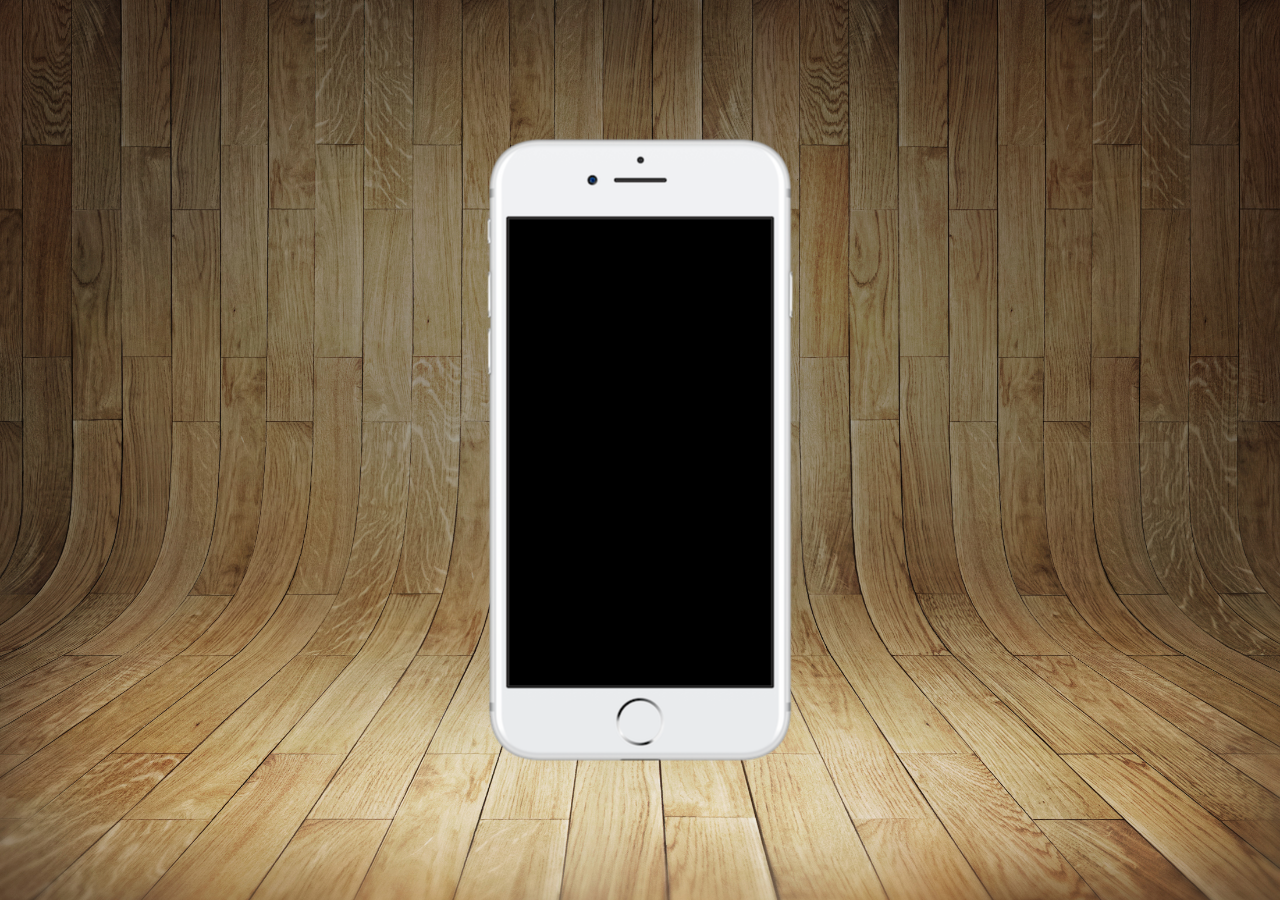
==== index.html @ 65eea694 "colocando os  estilos" ====
<!DOCTYPE html>
<html lang="pt-br">
<head>
    <meta charset="UTF-8">
    <meta name="viewport" content="width=device-width, initial-scale=1.0">
    <link rel="shortcut icon" href="favicon.ico" type="image/x-icon">
    <link rel="stylesheet" href="estilos/style.css">
    <title>Projeto Redes Sociais</title>
</head>
<body>
    <main>
        <section id="telefone">

        </section>
        <section id="redes-sociais">

        </section>
    </main>
</body>
</html>
---- estilos/style.css ----
@charset "UTF-8";

*{
    margin: 0px;
    padding: 0px;
    font-family: Arial, Helvetica, sans-serif;

}

html, body{
    height: 100vh;
    width: 100vw;
    background-color: black;
}
body{
 background: url(../imagens/fundo-madeira.jpg) no-repeat top center;
 background-size: cover;
 background-attachment: fixed;
}

main{

    height: 100vh;
    position: relative;
    
}

section#telefone{
    position: absolute;
    top: 50%;
    left: 50%;
    transform: translate(-50%, -50%);
    height: 627px;
    width: 311px;
    background : url('../imagens/frame-iphone.png') no-repeat;
}
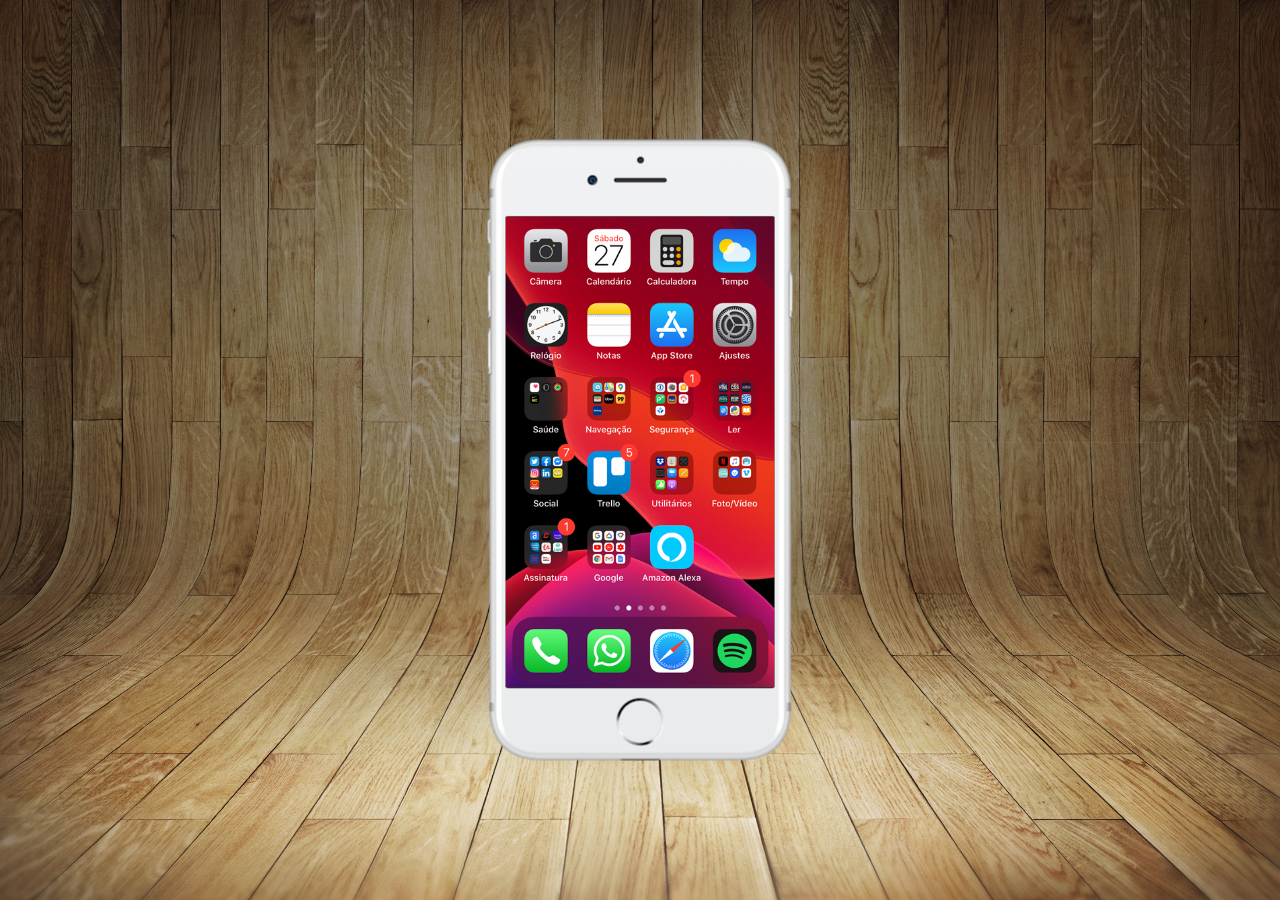
==== commit 91c4692c: "criei a tela home" ====
--- a/index.html
+++ b/index.html
@@ -10,7 +10,7 @@
 <body>
     <main>
         <section id="telefone">
-
+            <iframe src="home.html" name="tela" id="tela" frameborder="0"></iframe>
         </section>
         <section id="redes-sociais">
 
--- a/estilos/style.css
+++ b/estilos/style.css
@@ -33,4 +33,12 @@
     height: 627px;
     width: 311px;
     background : url('../imagens/frame-iphone.png') no-repeat;
+}
+
+iframe#tela{
+   position: relative;
+   top: 80px;
+   left: 21px;
+   width: 269px;
+   height: 471px;
 }
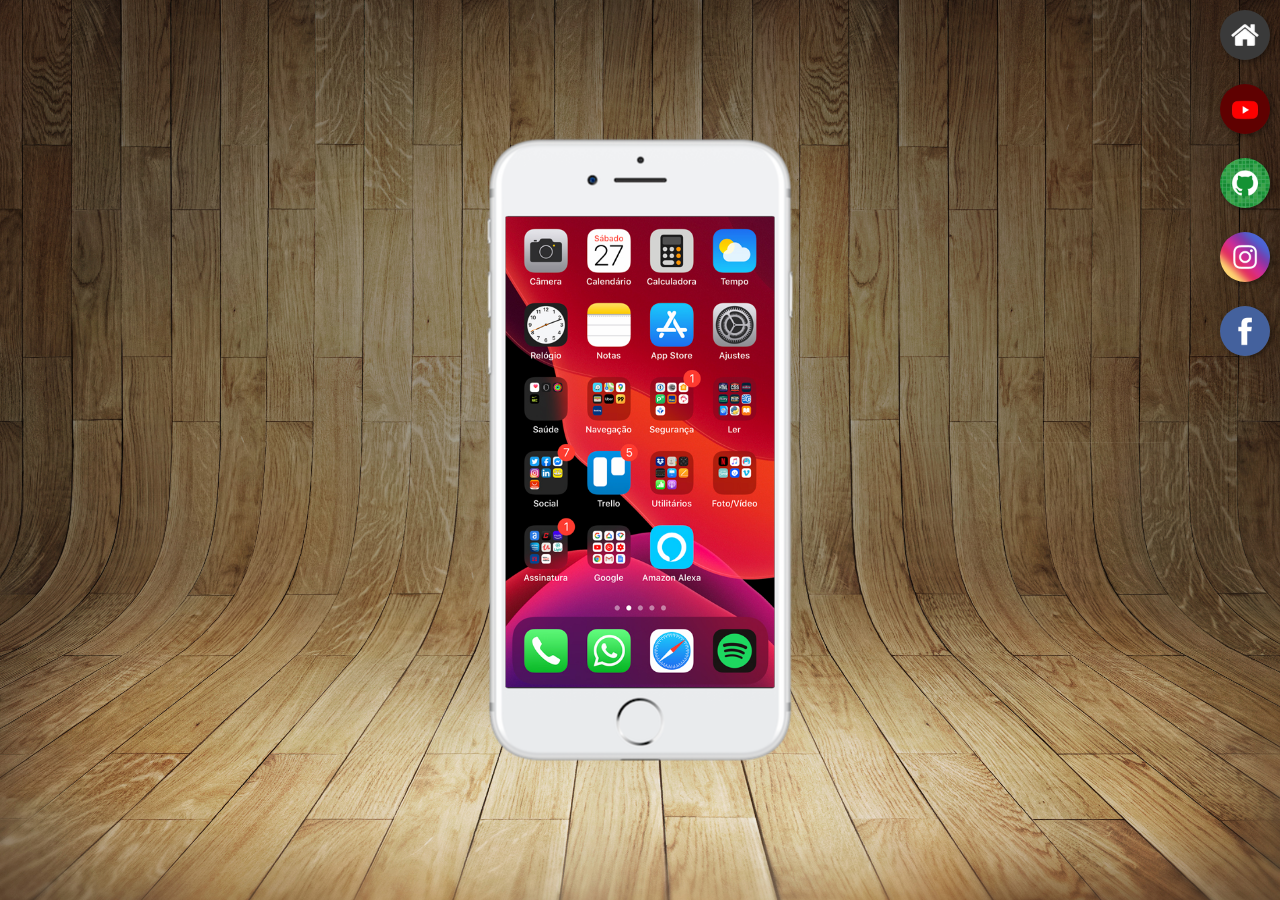
==== commit d0f92043: "atualização da estilo" ====
--- a/index.html
+++ b/index.html
@@ -13,7 +13,11 @@
             <iframe src="home.html" name="tela" id="tela" frameborder="0"></iframe>
         </section>
         <section id="redes-sociais">
-
+            <a href="#" target="tela"> <img src="imagens/logo-home.jpg" alt=""></a><br>
+            <a href="#" target="tela"> <img src="imagens/logo-youtube.jpg" alt=""></a><br>
+            <a href="#" target="tela"> <img src="imagens/logo-github.jpg" alt=""></a><br>
+            <a href="#" target="tela"> <img src="imagens/logo-instagram.jpg" alt=""></a><br>
+            <a href="#" target="tela"> <img src="imagens/logo-facebook.jpg" alt=""></a>
         </section>
     </main>
 </body>
--- a/estilos/style.css
+++ b/estilos/style.css
@@ -41,4 +41,23 @@
    left: 21px;
    width: 269px;
    height: 471px;
-}+}
+
+section#redes-sociais img{
+    width: 50px;
+    margin: 10px;
+    border-radius: 50px;
+    box-shadow: 2px 2px 5px rgba(0, 0, 0, 0.397);
+    box-sizing: border-box;
+}
+
+section#redes-sociais{
+    text-align: right;
+}
+
+section#redes-sociais img:hover{
+    border: 2px solid rgba(255, 255, 255, 0.61);
+    transform: translate(-3px, -3px);
+    box-shadow: 5px 5px 10px rgba(0, 0, 0, 0.61);
+    transition: .2s border .1s color black;
+}
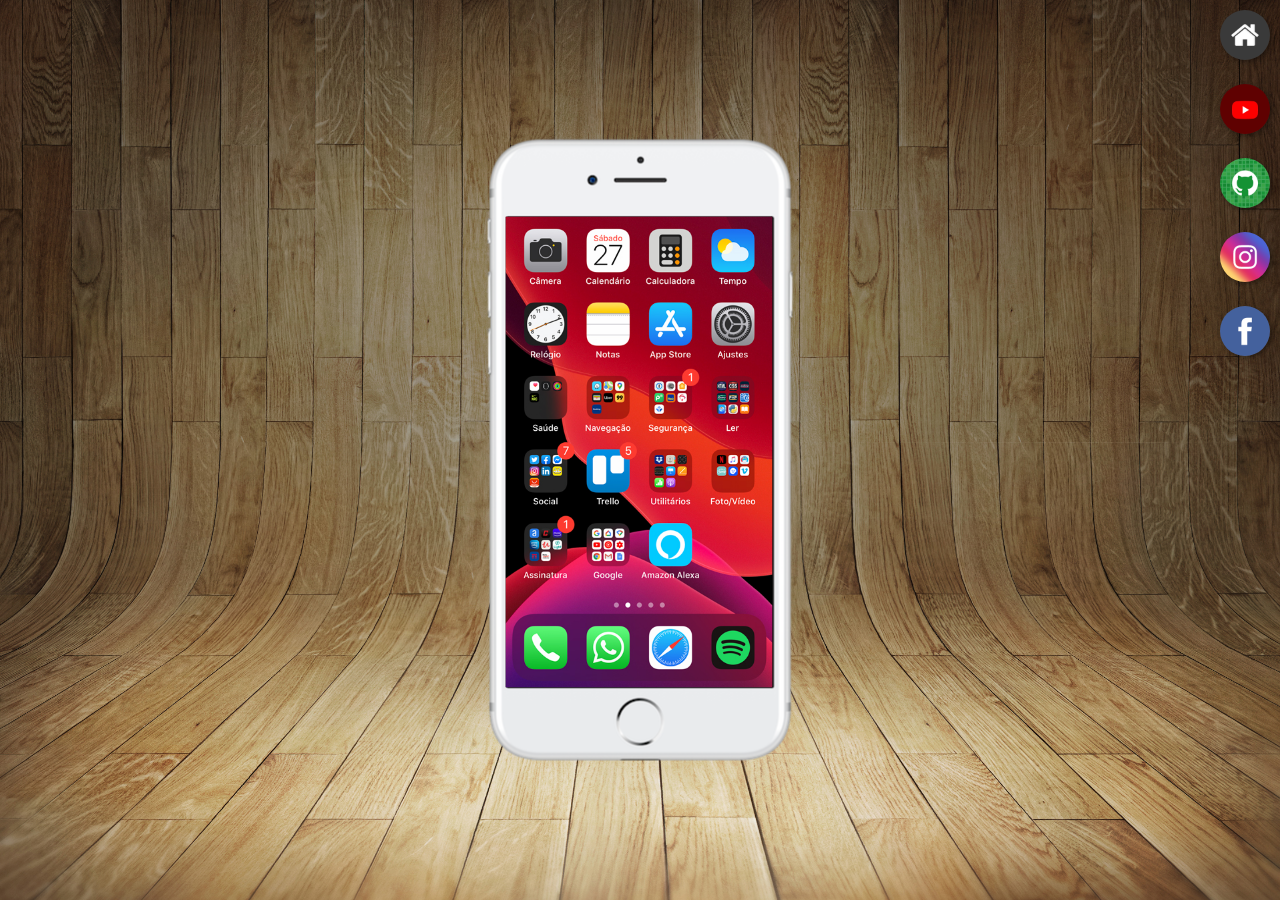
==== commit b3f2a54b: "atualizando a pagina do facebook" ====
--- a/index.html
+++ b/index.html
@@ -13,10 +13,10 @@
             <iframe src="home.html" name="tela" id="tela" frameborder="0"></iframe>
         </section>
         <section id="redes-sociais">
-            <a href="#" target="tela"> <img src="imagens/logo-home.jpg" alt=""></a><br>
-            <a href="#" target="tela"> <img src="imagens/logo-youtube.jpg" alt=""></a><br>
-            <a href="#" target="tela"> <img src="imagens/logo-github.jpg" alt=""></a><br>
-            <a href="#" target="tela"> <img src="imagens/logo-instagram.jpg" alt=""></a><br>
+            <a href="home.html" target="tela"> <img src="imagens/logo-home.jpg" alt=""></a><br>
+            <a href="youtube.html" target="tela"> <img src="imagens/logo-youtube.jpg" alt=""></a><br>
+            <a href="github.html" target="tela"> <img src="imagens/logo-github.jpg" alt=""></a><br>
+            <a href="instagram.html" target="tela"> <img src="imagens/logo-instagram.jpg" alt=""></a><br>
             <a href="#" target="tela"> <img src="imagens/logo-facebook.jpg" alt=""></a>
         </section>
     </main>
--- a/estilos/style.css
+++ b/estilos/style.css
@@ -39,8 +39,9 @@
    position: relative;
    top: 80px;
    left: 21px;
-   width: 269px;
+   width: 267px;
    height: 471px;
+
 }
 
 section#redes-sociais img{
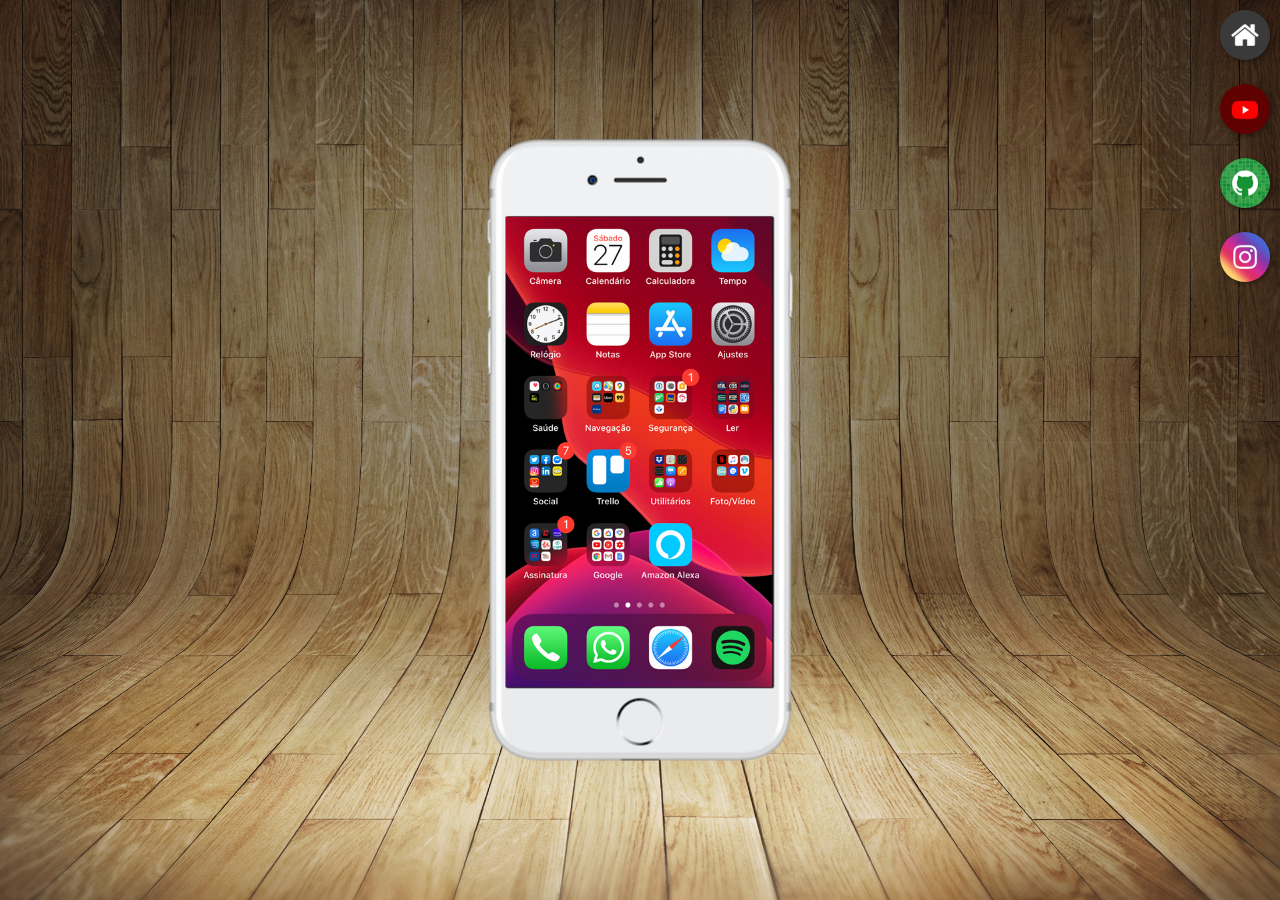
==== commit 8144f321: "atualização da foto do GitHub" ====
--- a/index.html
+++ b/index.html
@@ -17,7 +17,7 @@
             <a href="youtube.html" target="tela"> <img src="imagens/logo-youtube.jpg" alt=""></a><br>
             <a href="github.html" target="tela"> <img src="imagens/logo-github.jpg" alt=""></a><br>
             <a href="instagram.html" target="tela"> <img src="imagens/logo-instagram.jpg" alt=""></a><br>
-            <a href="#" target="tela"> <img src="imagens/logo-facebook.jpg" alt=""></a>
+            
         </section>
     </main>
 </body>
